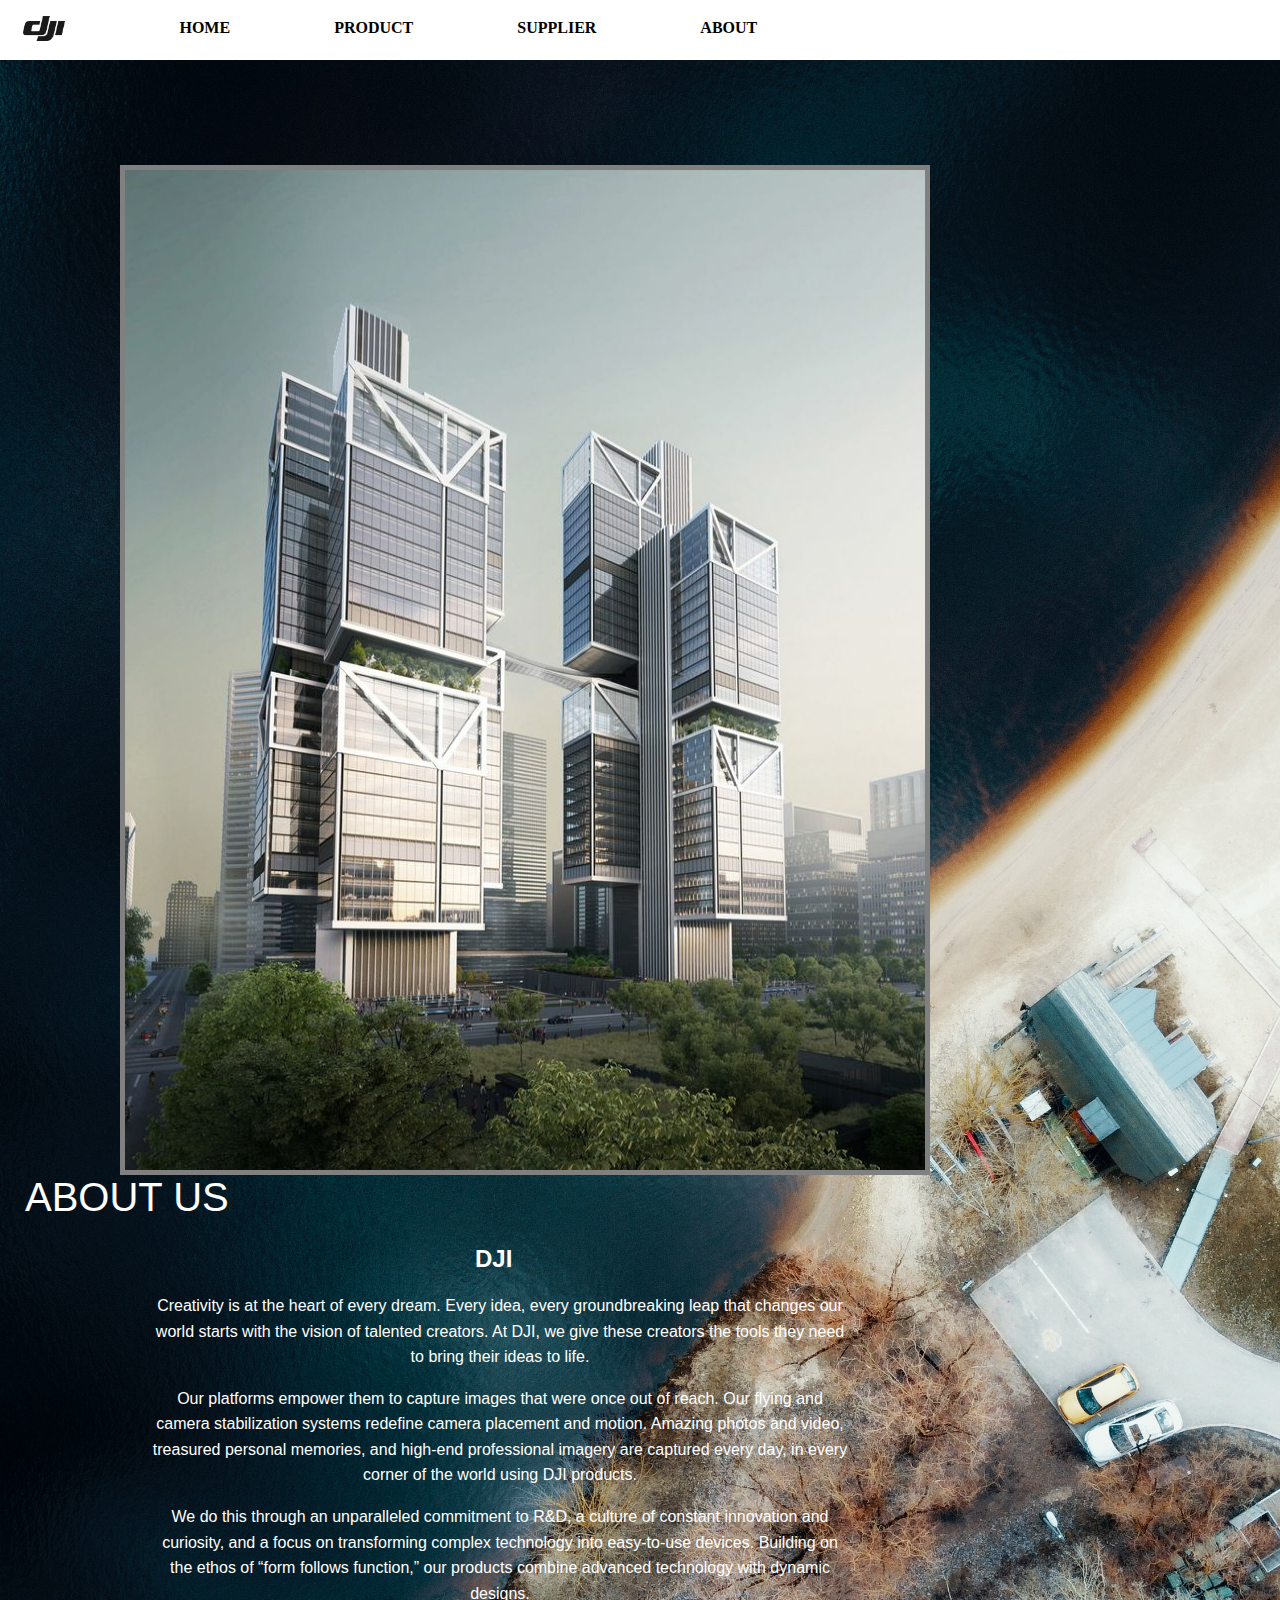
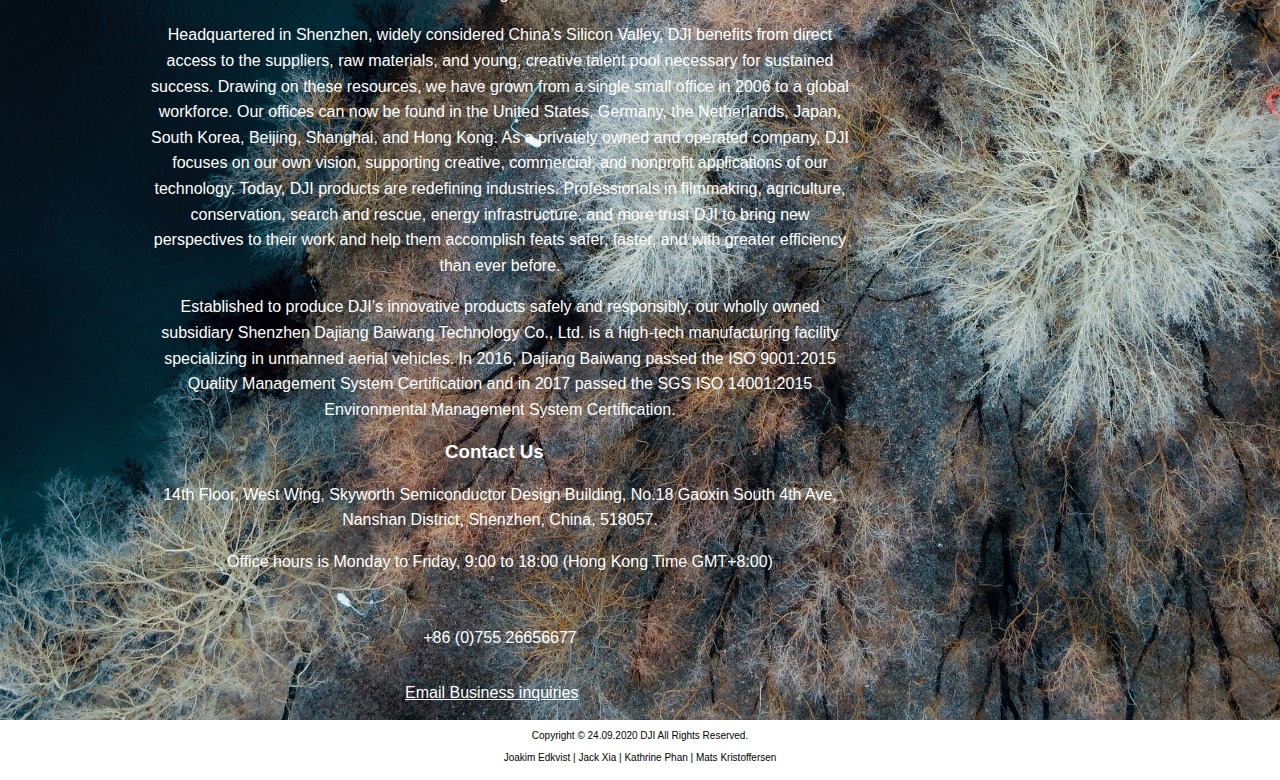
==== aboutus.html @ e1d1360e "Add files via upload" ====
<!DOCTYPE html>
<html>
<head>
    <meta charset="utf-8">
    <link rel="stylesheet" type="text/css" href="css/aboutus.css">
    <link rel="icon" href="img/djibanner.ico">
    <title>DJI</title>
</head>

<body>
    <div class="nav">
    <table>
      <tr>
          <td> <img class="supplierlogo" src="img/logo2.png" alt="dji"> </td>
           <td>
             <nav>
                <ul>
                 <li><a href="index.html">HOME</a></li>
                 <li><a href="product.html">PRODUCT</a></li>
                 <li><a href="suppliers.html">SUPPLIER</a></li>
                 <li><a href="aboutus.html">ABOUT</a></li>
                </ul>
             </nav>
          </td>
      </tr>
    </table>
    </div>

<div>
      <img id="djihq" src="img/djihq.jpeg" alt="djihq"  width="800" height="1000">
      <h1 class="h1">ABOUT US</h1>
</div>

<div class="supplierfonts">
  <h2>DJI</h2>
    <p>Creativity is at the heart of every dream. Every idea, every groundbreaking leap that changes our world starts with the vision of talented creators. At DJI, we give these creators the tools they need to bring their ideas to life.</p>
    <p>Our platforms empower them to capture images that were once out of reach. Our flying and camera stabilization systems redefine camera placement and motion. Amazing photos and video, treasured personal memories, and high-end professional imagery are captured every day, in every corner of the world using DJI products.</p>
    <p>We do this through an unparalleled commitment to R&D, a culture of constant innovation and curiosity, and a focus on transforming complex technology into easy-to-use devices. Building on the ethos of “form follows function,” our products combine advanced technology with dynamic designs.</p><p>Headquartered in Shenzhen, widely considered China’s Silicon Valley, DJI benefits from direct access to the suppliers, raw materials, and young, creative talent pool necessary for sustained success. Drawing on these resources, we have grown from a single small office in 2006 to a global workforce. Our offices can now be found in the United States, Germany, the Netherlands, Japan, South Korea, Beijing, Shanghai, and Hong Kong. As a privately owned and operated company, DJI focuses on our own vision, supporting creative, commercial, and nonprofit applications of our technology. Today, DJI products are redefining industries. Professionals in filmmaking, agriculture, conservation, search and rescue, energy infrastructure, and more trust DJI to bring new perspectives to their work and help them accomplish feats safer, faster, and with greater efficiency than ever before.</p>
    <p>Established to produce DJI’s innovative products safely and responsibly, our wholly owned subsidiary Shenzhen Dajiang Baiwang Technology Co., Ltd. is a high-tech manufacturing facility specializing in unmanned aerial vehicles. In 2016, Dajiang Baiwang passed the ISO 9001:2015 Quality Management System Certification and in 2017 passed the SGS ISO 14001:2015 Environmental Management System Certification.</p>
</div>

    <div class="supplierfonts">

      <h3>Contact Us</h3>
      <p>14th Floor, West Wing, Skyworth Semiconductor Design Building, No.18 Gaoxin South 4th Ave, Nanshan District, Shenzhen, China, 518057.</p>
      <p>Office hours is Monday to Friday, 9:00 to 18:00 (Hong Kong Time GMT+8:00)</p>
      <br>
      <p> +86 (0)755 26656677 </p>
      <br>

      <a  href="https://www.gmail.com/">Email Business inquiries</a> <br>
      <br>
</div>      

 
</div>

<div>
  <footer>Copyright © 24.09.2020 DJI All Rights Reserved.<br>
        <br>
        Joakim Edkvist | Jack Xia | Kathrine Phan | Mats Kristoffersen</footer>
  </div>
</body>
</html>
---- css/aboutus.css ----
body  {
	margin: auto;
	background-image: url("../img/bg.jpg");
	background-repeat: no-repeat;
	background-size: 100%;
	background-position: center;
	font-family: verdana, arial;
}

footer {
	font-size: 10px;
	color: black;
	text-align: center;
	padding-top: 10px;
	background-color: white;
	height: 50px;
}

li  {
	display: inline;
}

li a {
padding: 15px 50px;

}


.h1 {
	margin: 25px;
	font-size: 2.5em;
	color: white;
	font-weight: lighter;
}
.nav {
    background-color: white;
	height: 60px;
	font-family: verdana;
	font-weight: bolder;
}

.nav a:link {
	color: black;
	text-decoration: none;
}
.nav a:visited {
	color: black;
	text-decoration: none;
}
.nav a:hover {
	color: grey;
	text-decoration: none;
}
.nav a:active {
	color: grey;
	text-decoration: none;
}


.supplierfonts {
	color: white;
	margin-left: 25px;

}

.supplierfonts p{
	color: white;
	margin-left: 125px;
	max-width: 700px;
	line-height: 1.6em;
	text-align: center;

}

.supplierfonts h2{
	color: white;
	margin-left: 450px;
	margin-top: 25px;
	
}

.supplierfonts h3{
	color: white;
	margin-left: 420px;
}

div.supplierfonts a:link {
	color:white;
	margin-left: 380px;
}

.supplierlogo {
	display: block;
	position: relative;
	height: 25px;
	padding: 0 20px 0 20px;
}


#djihq { 
	color: white;
	border: 5px solid grey;
	float: right; 
	margin-right: 350px;
	margin-top: 80px;
 }


.supplierfonts a{
	color: white;
	text-align: center;
}
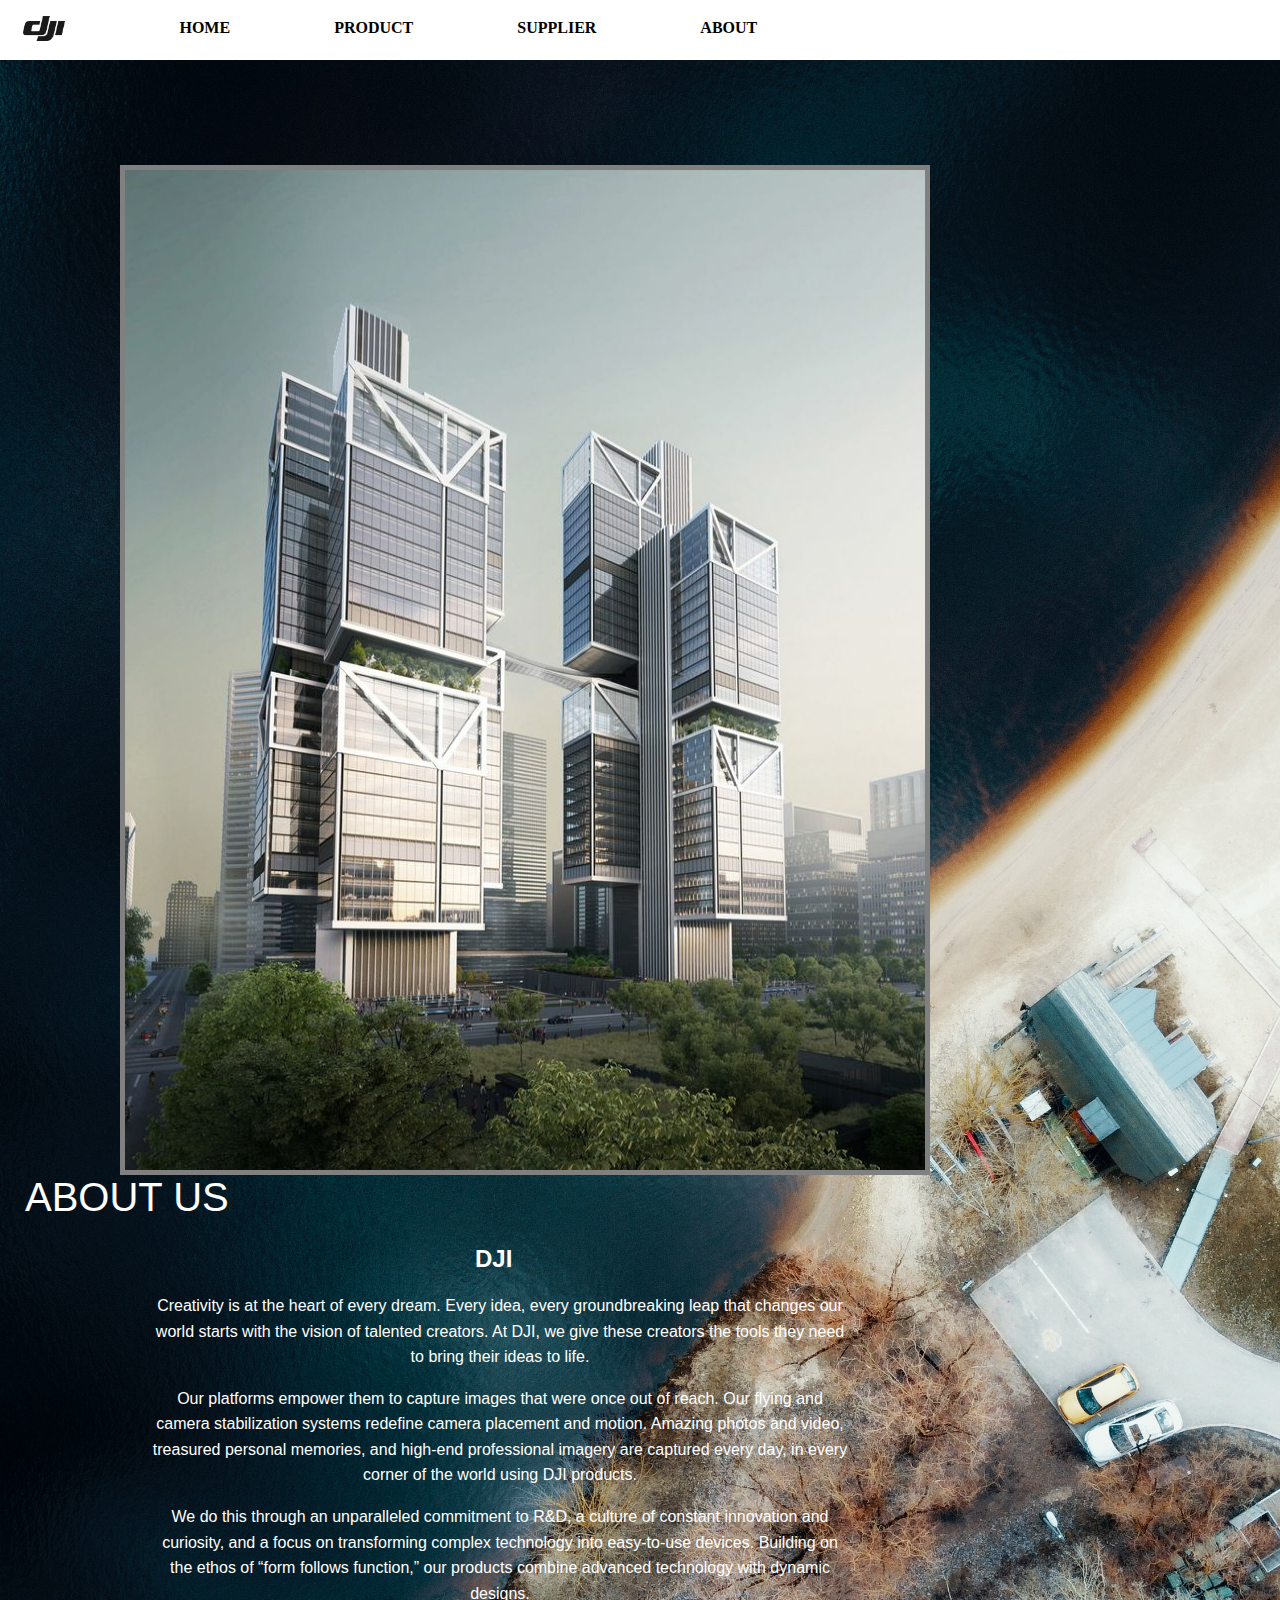
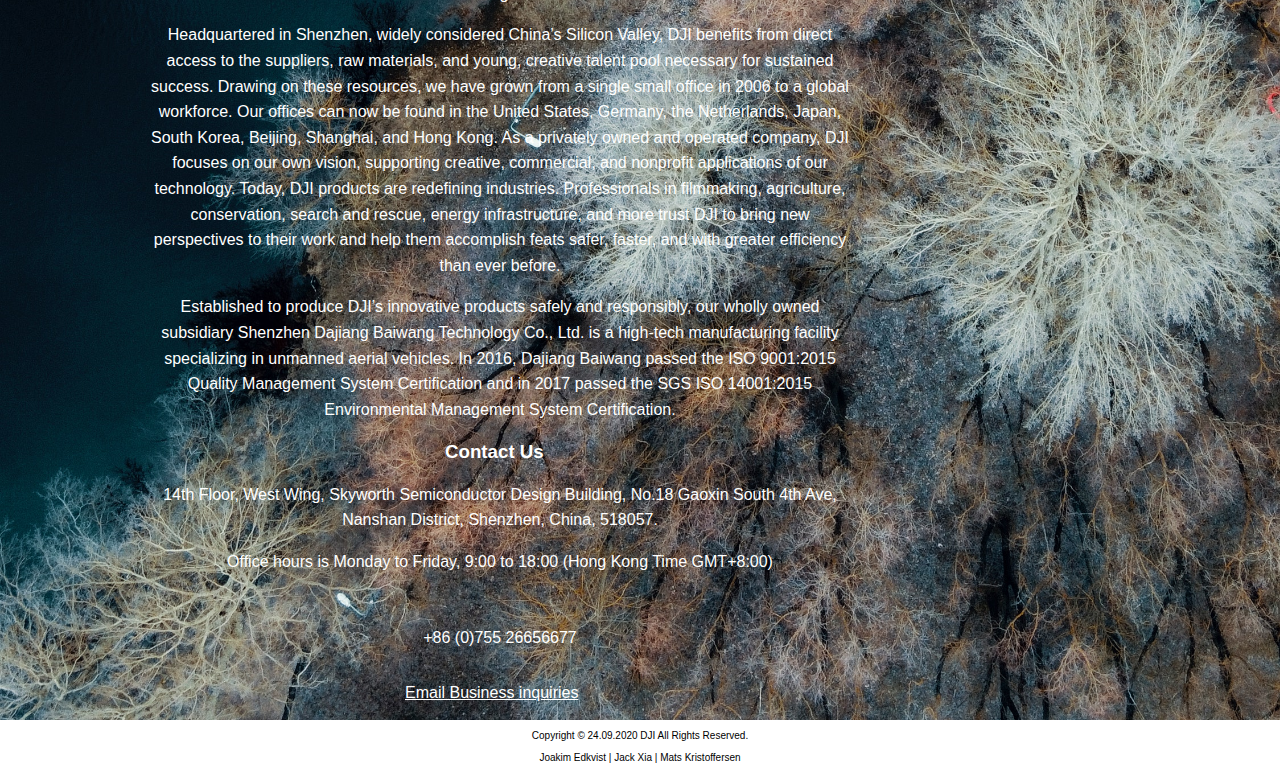
==== commit b664473c: "Add files via upload" ====
--- a/aboutus.html
+++ b/aboutus.html
@@ -48,17 +48,15 @@
       <p> +86 (0)755 26656677 </p>
       <br>
 
-      <a  href="https://www.gmail.com/">Email Business inquiries</a> <br>
+      <a href="mailto:enterprise@dji.com">Email Business inquiries</a> <br>
+      
       <br>
 </div>      
-
- 
-</div>
 
 <div>
   <footer>Copyright © 24.09.2020 DJI All Rights Reserved.<br>
         <br>
-        Joakim Edkvist | Jack Xia | Kathrine Phan | Mats Kristoffersen</footer>
+        Joakim Edkvist | Jack Xia | Mats Kristoffersen</footer>
   </div>
 </body>
 </html>